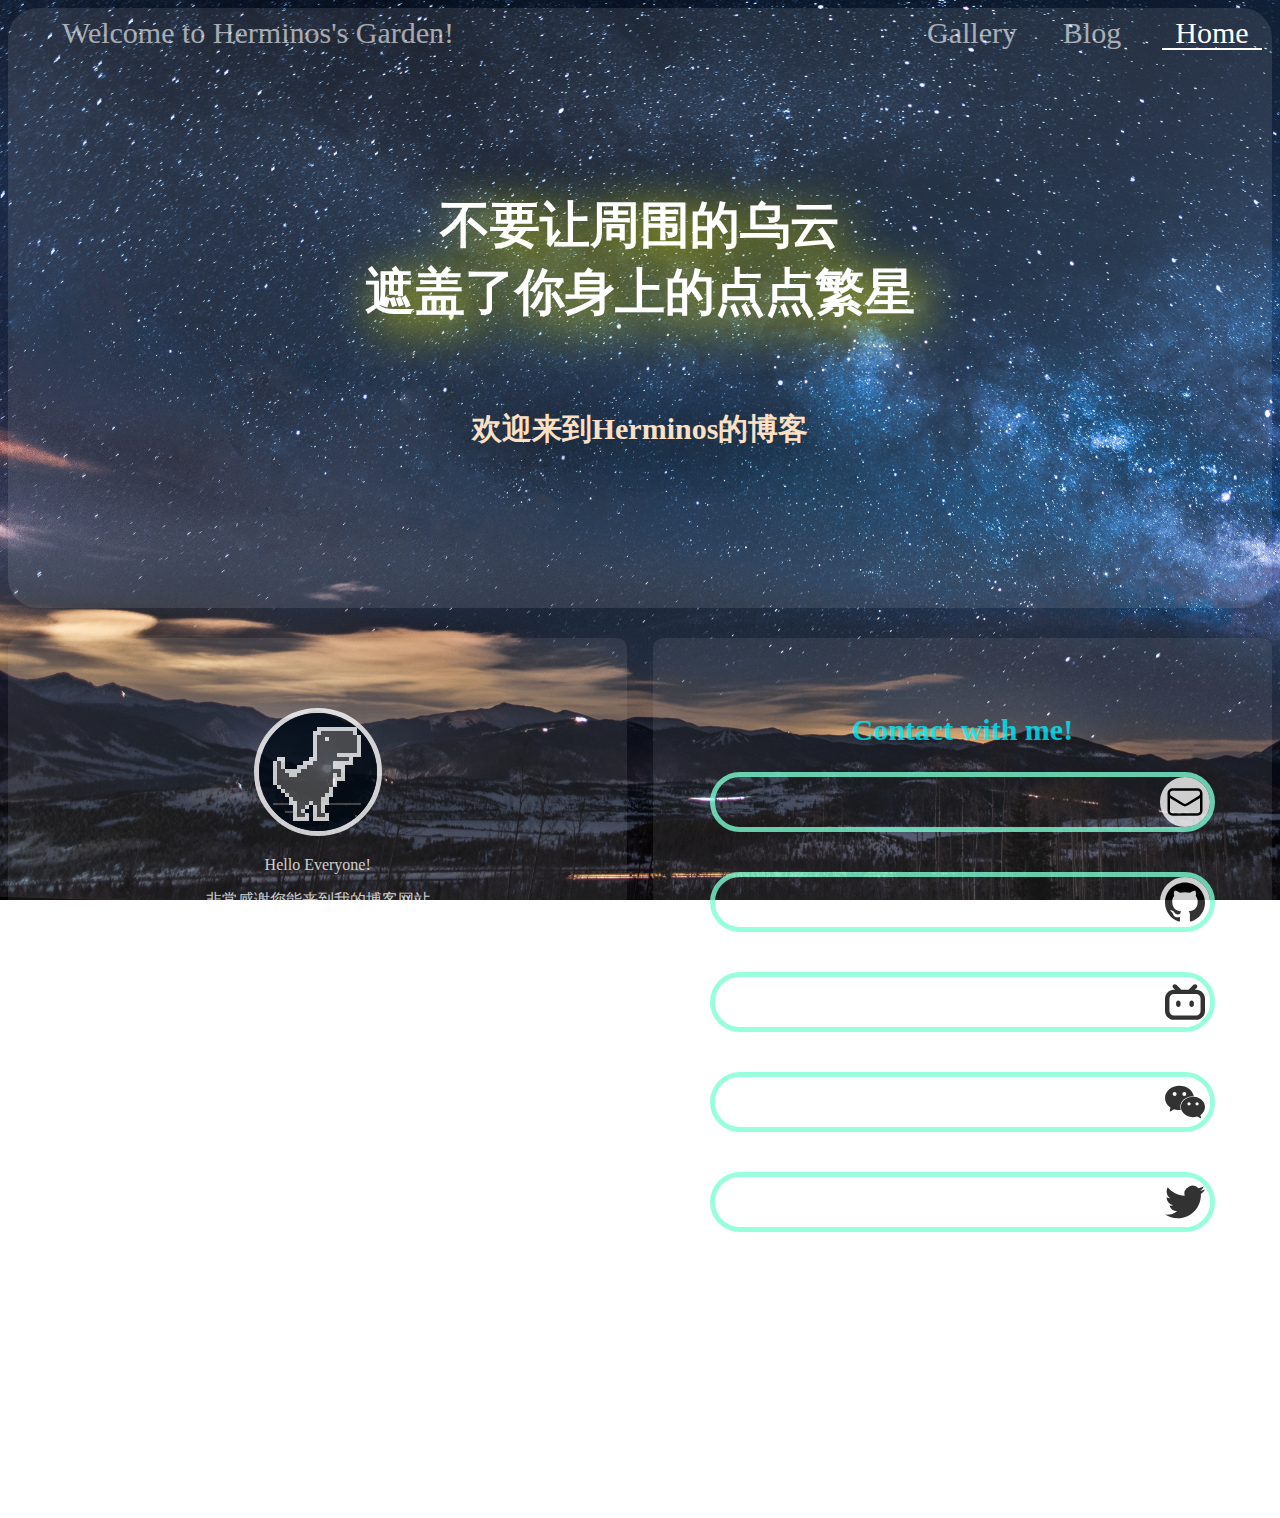
==== index.html @ 5f3ae838 "Add" ====
<!DOCTYPE html>
<html>
    <head>
        <meta charset="UTF-8">
        <title>Home</title>
        <link rel="stylesheet" href="./css/style.css">
    </head>
    <body>
        <div class="title">
            <div class="nav">
                <ul>
                    <a href="./index.html"><li class="welcome">Welcome to Herminos's Garden!</li></a>
                    <a href="#"><li class="active">Home</li></a>
                    <a href="#"><li>Blog</li></a>
                    <a href="#"><li>Gallery</li></a>
                </ul>
            </div>
            <h1>不要让周围的乌云<br>遮盖了你身上的点点繁星</h1>
            <h2>欢迎来到Herminos的博客</h2>
        </div>
        <div class="content">
            <div class="stat">
                <img class="dino" src="./static/images/dino.png" style="border-radius: 50%;">
                <p>Hello Everyone!</p>
                <p>非常感谢您能来到我的博客网站</p>
            </div>
            <div class="contact">
                <h2>Contact with me!</h2>
                <div class="vol">
                    <div class="svgcont" id="email"><img src="./static/images/mail.svg"><a href="mailto:herminos@163.com">Email to herminos@163.com</a></div>
                </div>

                <div class="vol">
                    <div class="svgcont" id="github"><img src="./static/images/github.svg"><a href="https://github.com/Herminos">Herminos's GitHub</a></div>
                </div>

                <div class="vol">
                    <div class="svgcont" id="bilibili"><img src="./static/images/bilibili.svg"><a href="https://space.bilibili.com/2090667107?spm_id_from=333.1007.0.0">bilibili</a></div>
                </div>

                <!--Wechat-->
                <div class="vol">
                    <div class="svgcont" id="wechat"><img src="./static/images/wechat.svg"><a href="#">Wechat</a></div>
                </div>

                <div class="vol">
                    <div class="svgcont" id="twitter"><img src="./static/images/twitter.svg"><a href="#">Well, I don't have a twitter account...</a></div>
                </div>
            </div>
        </div>
        <div class="footer">
            <p>© 2023 Herminos's Garden</p>
            <p>MIT LICENSE</p>
        </div>
        <script src="./js/index.js"></script>
    </body>
</html>
---- css/style.css ----
body{

    background-image: url("../static/images/background.jpg");
    background-size: cover;
    overflow: auto;
    background-attachment:fixed;
}

.title{
    margin-top:0;
    height:600px;
    width:100%;
    background-color: rgba(255,255,255,0.1);
    border-radius: 30px;
}

.title h1{
    font-size: 50px;
    font-weight: 700;
    color: white;
    text-align: center;
    padding-top: 100px;
    text-shadow: 10px 10px 50px yellow;
}

.title h2{
    font-size: 30px;
    font-weight: 700;
    color: #FBE0C3;
    text-align: center;
    padding-top: 50px;
    text-shadow: 10px 10px 50px rgba(0,0,0);
}

.nav{
    height: 50px;
    width: 100%;
    top: 0;
    z-index: 1;


}

.nav ul{
    margin-top:10px;
    margin: auto;
    list-style: none;
    overflow: hidden;
}

.nav  ul a li{
    text-align: center;
    line-height: 30px;
    font-size:30px;
    float: right;
    height:30px;
    width: 100px;
    color:white;
    opacity: 0.6;
    transition: all 0.5s ease;
    margin: 10px;
    border-bottom: 2px solid rgba(255,255,255,0);
}

.nav  ul a .welcome{
    text-align: center;
    line-height: 30px;
    font-size:30px;
    float: left;
    height:30px;
    width:400px;
    color:white;
    transition: all 0.5s ease;
    margin: 10px;
    border-bottom: 2px solid rgba(255,255,255,0);
}

.nav a li:hover{
    opacity: 1;
    border-bottom: 2px solid rgba(255,255,255);
    transition: all 0.5s ease;
}

.nav a li.active{
    opacity: 1;
    border-bottom: 2px solid white;
    transition: all 0.5s ease;
}


.content{
    height: 100%;
    width: 100%;
    margin: auto;
    padding-top: 30px;
    padding-bottom: 100px;
    text-align: center;
    color: white;
    opacity: 0.8;
}

.content .stat{
    background-color: rgba(255,255,255,0.1);
    border-radius: 10px;
    height: 500px;
    width: 49%;
    margin: auto;
    padding-top: 70px;
    padding-bottom: 100px;
    text-align: center;
    float:left;
}

.content .stat .dino{
    border-radius: 50%;
    border: 5px solid white;
    transition: all 0.5s ease;
}

.content .stat .dino:hover{
    transform: rotate(360deg);
    transition: all 0.5s ease;
}

.content .contact{
    background-color: rgba(255,255,255,0.1);
    height: 520px;
    width: 49%;
    border-radius: 10px;
    margin: auto;
    padding-top: 50px;
    padding-bottom: 100px;
    text-align: center;
    float:right;
}

.content .contact h2{
    font-size: 30px;
    font-weight: 700;
    color: #00f2ff;
    text-align: center;
    text-shadow: 10px 10px 50px rgba();
}

.content .contact .vol{
    
    width:80%;
    height:50px;
    border-radius: 8000em;
    border: 5px solid aquamarine;
    transition: all 0.5s ease;
    margin: auto;
    margin-bottom: 40px;
}

.content .contact .vol:hover{
    transition: all 0.5s ease;
}


.content .contact .vol .svgcont{

    height: 80%;
    width: 40px;
    background-color: white;
    border-radius: 800em;
    border: 5px solid white;
    transition: all 0.5s ease;
    display: flex;
    justify-content: center;
    float:right;
    opacity: 1;
    z-index:20;
    text-align: center;
}

.content .contact .vol:hover .svgcont{
    border-left: 5px;
    transition: all 0.5s ease;
    width:99.1%;
    text-align:center;
}

/*创造一个svg，使得鼠标不悬浮时在左边，鼠标悬浮时滑动到div的右边*/
.contnet .contact .vol .svgcont img{
    float:right;
    margin: auto;
    background-color: white;
}

.content .contact .vol .svgcont a{
    font-size: 30px;
    display: none;
    font-weight: 700;
    color: black;
    text-align: center;
    text-shadow: 10px 10px 50px rgba();
    margin-top: 3px;
    margin-right: 10px;
    opacity: 0;
    transition: all 0.5s ease;
    overflow:hidden;
    text-decoration: none;
    align-self: center;

    white-space: nowrap;
    text-decoration:underline rgba(0,0,0,0);
    justify-content: center;
    align-items: center;
}

.content .contact .vol:hover .svgcont a{
    font-size: 30px;
    font-weight: 700;
    color: black;
    text-align: center;
    text-shadow: 10px 10px 50px rgba();
    margin-top: 3px;
    margin-right: 10px;
    opacity: 1;
    transition: all 0.5s ease;
    text-align: center;
    display: flex;
}

.content .contact .vol .svgcont a:hover{
    text-decoration: underline rgba(0,0,0,1);
    color: black;
    transition: all 0.5s ease;
}
.content .contact .vol .svgcont{
    height: 80%;
    width: 40px;
    background-color: white;
    border-radius: 800em;
    border: 5px solid white;
    transition: all 0.5s ease;
    display: flex;
    float:right;
    opacity: 1;
    z-index:20;
    text-align: center;
    justify-content: center; /* 新增 */
}

.footer{
    height: 50px;
    width: 100%;
    background-color: rgba(255,255,255,0.1);
    border-radius: 10px;
    margin: auto;
    margin-top:30px;
    padding-top: 30px;
    padding-bottom: 100px;
    text-align: center;
    float:left;
}

.footer p{
    color:white;
}
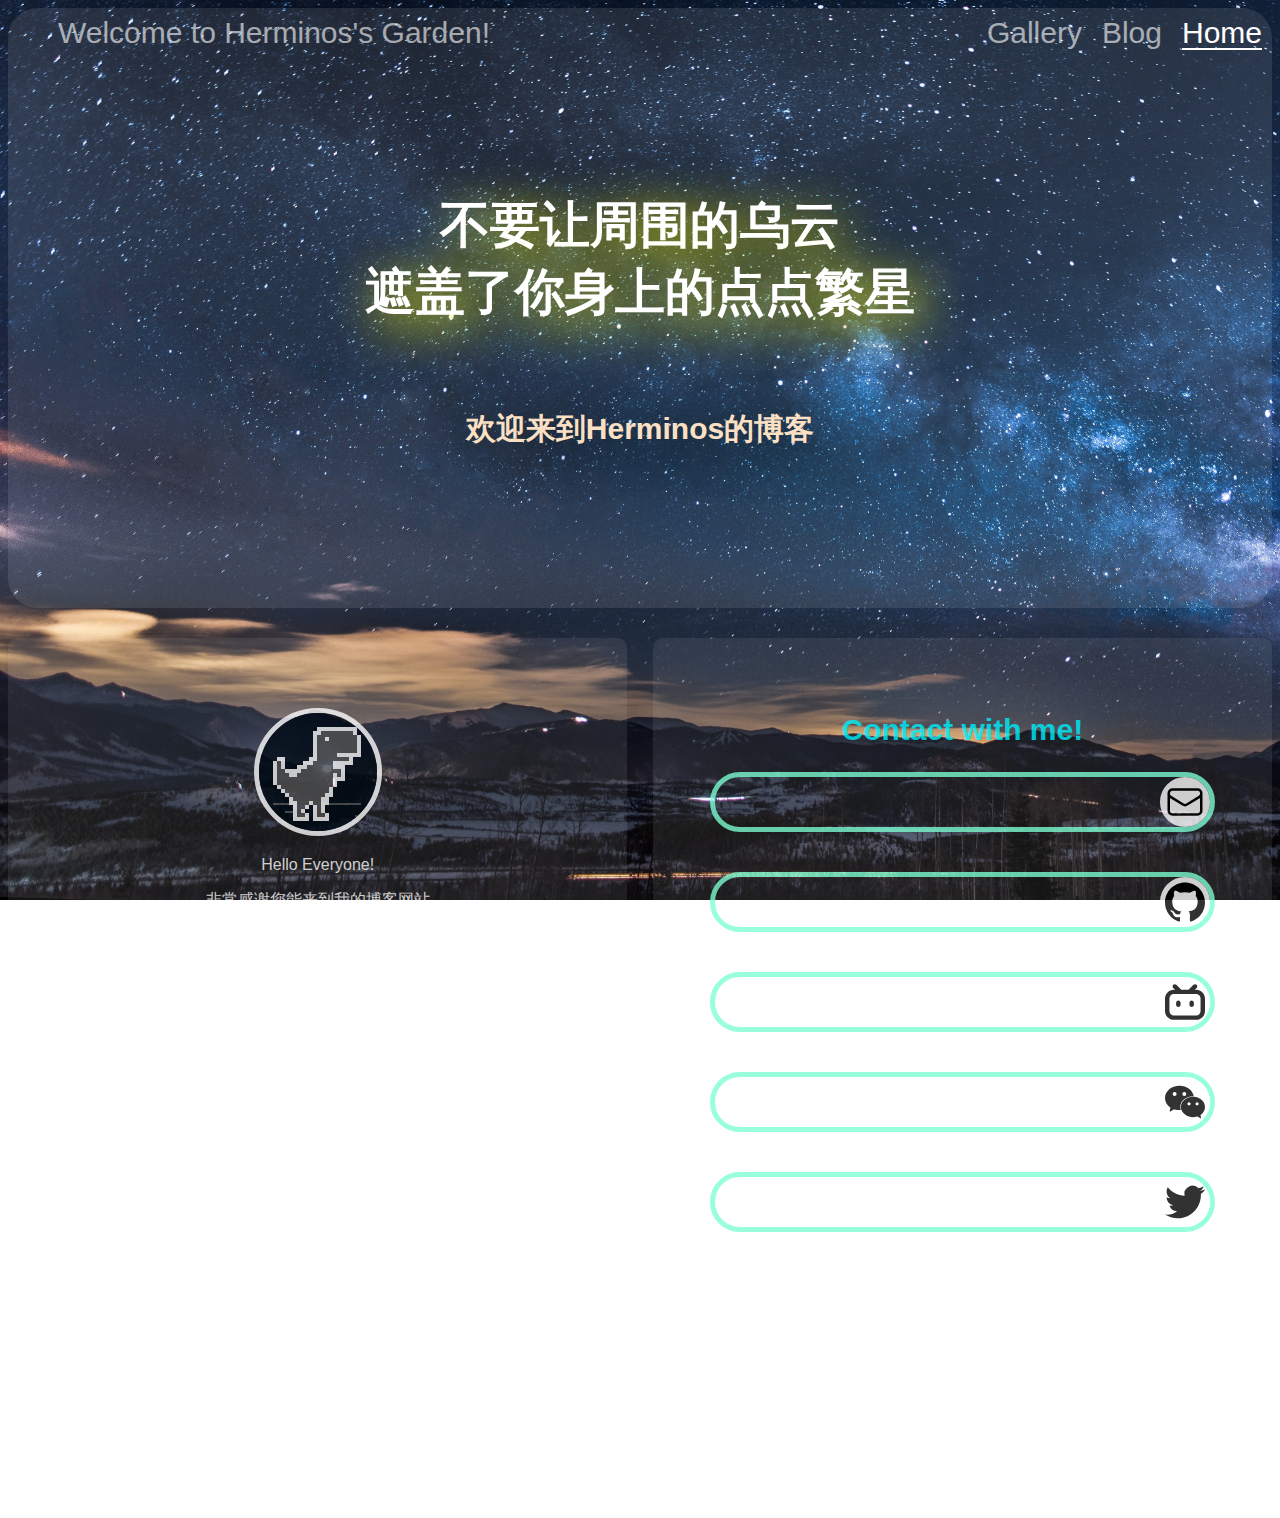
==== commit 6a190b24: "Add" ====
--- a/index.html
+++ b/index.html
@@ -10,7 +10,7 @@
             <div class="nav">
                 <ul>
                     <a href="./index.html"><li class="welcome">Welcome to Herminos's Garden!</li></a>
-                    <a href="#"><li class="active">Home</li></a>
+                    <a href="#"><li id="active" class="select">Home</li></a>
                     <a href="#"><li>Blog</li></a>
                     <a href="#"><li>Gallery</li></a>
                 </ul>
@@ -23,19 +23,26 @@
                 <img class="dino" src="./static/images/dino.png" style="border-radius: 50%;">
                 <p>Hello Everyone!</p>
                 <p>非常感谢您能来到我的博客网站</p>
+                <p>我是一个普通的高中生，就读于哈尔滨市第三中学</p>
+                <p>日常爱好就是写代码做点小项目</p>
+                <p>我主修后端开发, 专注于C++语言, 不过Java也是略知一二</p>
+                <p>(这就意味着我写这个用纯HTML和CSS写出来的网页很困难)</p>
+                <p>我的计算机操作系统不固定Windows, Linux和macOS都在用</p>
+                <p>我最喜欢的代码编辑器就是Visual Studio Code</p>
+                <p>Herminos希望任何人和他交朋友, 具体联系我的方式请看右边</p>
             </div>
             <div class="contact">
                 <h2>Contact with me!</h2>
                 <div class="vol">
-                    <div class="svgcont" id="email"><img src="./static/images/mail.svg"><a href="mailto:herminos@163.com">Email to herminos@163.com</a></div>
+                    <div class="svgcont" id="email"><img src="./static/images/mail.svg"><a href="mailto:herminos@163.com" target="_blank">herminos@163.com</a></div>
                 </div>
 
                 <div class="vol">
-                    <div class="svgcont" id="github"><img src="./static/images/github.svg"><a href="https://github.com/Herminos">Herminos's GitHub</a></div>
+                    <div class="svgcont" id="github"><img src="./static/images/github.svg"><a href="https://github.com/Herminos "target="_blank">Herminos's GitHub</a></div>
                 </div>
 
                 <div class="vol">
-                    <div class="svgcont" id="bilibili"><img src="./static/images/bilibili.svg"><a href="https://space.bilibili.com/2090667107?spm_id_from=333.1007.0.0">bilibili</a></div>
+                    <div class="svgcont" id="bilibili"><img src="./static/images/bilibili.svg"><a href="https://space.bilibili.com/2090667107?spm_id_from=333.1007.0.0" target="_blank">bilibili</a></div>
                 </div>
 
                 <!--Wechat-->
@@ -51,6 +58,7 @@
         <div class="footer">
             <p>© 2023 Herminos's Garden</p>
             <p>MIT LICENSE</p>
+            <a href="https://github.com/Herminos/Herminos.github.io">Edit the page on GitHub</a>
         </div>
         <script src="./js/index.js"></script>
     </body>
--- a/css/style.css
+++ b/css/style.css
@@ -1,3 +1,6 @@
+*{
+    font-family: "Helvicta", sans-serif;
+}
 body{
 
     background-image: url("../static/images/background.jpg");
@@ -54,7 +57,7 @@
     font-size:30px;
     float: right;
     height:30px;
-    width: 100px;
+    width: auto;
     color:white;
     opacity: 0.6;
     transition: all 0.5s ease;
@@ -62,31 +65,30 @@
     border-bottom: 2px solid rgba(255,255,255,0);
 }
 
-.nav  ul a .welcome{
+.nav  ul a li.welcome{
     text-align: center;
     line-height: 30px;
     font-size:30px;
     float: left;
     height:30px;
-    width:400px;
+    width:auto;
     color:white;
     transition: all 0.5s ease;
     margin: 10px;
     border-bottom: 2px solid rgba(255,255,255,0);
 }
 
-.nav a li:hover{
+.nav ul a li:hover{
     opacity: 1;
     border-bottom: 2px solid rgba(255,255,255);
     transition: all 0.5s ease;
 }
 
-.nav a li.active{
+.nav ul a li#active{
     opacity: 1;
     border-bottom: 2px solid white;
     transition: all 0.5s ease;
 }
-
 
 .content{
     height: 100%;
@@ -260,3 +262,73 @@
     color:white;
 }
 
+.footer a{
+    color:white;
+    text-decoration: underline rgba(255,255,255,0);
+    transition: all 0.5s ease;
+}
+
+.footer a:hover{
+    color:white;
+    text-decoration: underline rgba(255, 255, 255, 1);
+    transition: all 0.5s ease;
+}
+
+.blog_show
+{
+    background-color: rgba(255,255,255,0.1);
+    border-radius: 20px;
+    height: 200px;
+    width: 100%;
+    margin: 0 auto;
+    margin-top: 20px;
+    margin-bottom: 20px;
+    padding-top: 20px;
+    padding-bottom: 30px;
+    text-align: center;
+    color: white;
+    opacity: 0.8; 
+}
+
+.blog_show h2{
+    font-size: 30px;
+    font-weight: 700;
+    text-align: center;
+    text-shadow: 10px 10px 50px rgba();
+}
+
+.blog_show h3{
+    font-size: 20px;
+    font-weight: 700;
+    text-align: center;
+    text-shadow: 10px 10px 50px rgba();
+}
+
+.blog_show p{
+    height:30%;
+    font-size: 20px;
+    font-weight: 700;
+    text-align: center;
+    text-shadow: 10px 10px 50px rgba();
+}
+
+.blog_show a{
+    text-decoration: underline rgba(255,255,255,0);
+    font-size: 20px;
+    font-weight: 700;
+    text-align: center;
+    text-shadow: 0px 0px 10px rgb(255, 255, 0);
+    color: white;
+    opacity: 1;
+    transition: all 0.5s ease;
+}
+
+.blog_show a:hover{
+    text-decoration: underline rgba(255,255,255,1);
+    font-size: 20px;
+    font-weight: 700;
+    text-align: center;
+    text-shadow: 10px 10px 50px rgba();
+    color: white;
+    transition: all 0.5s ease;
+}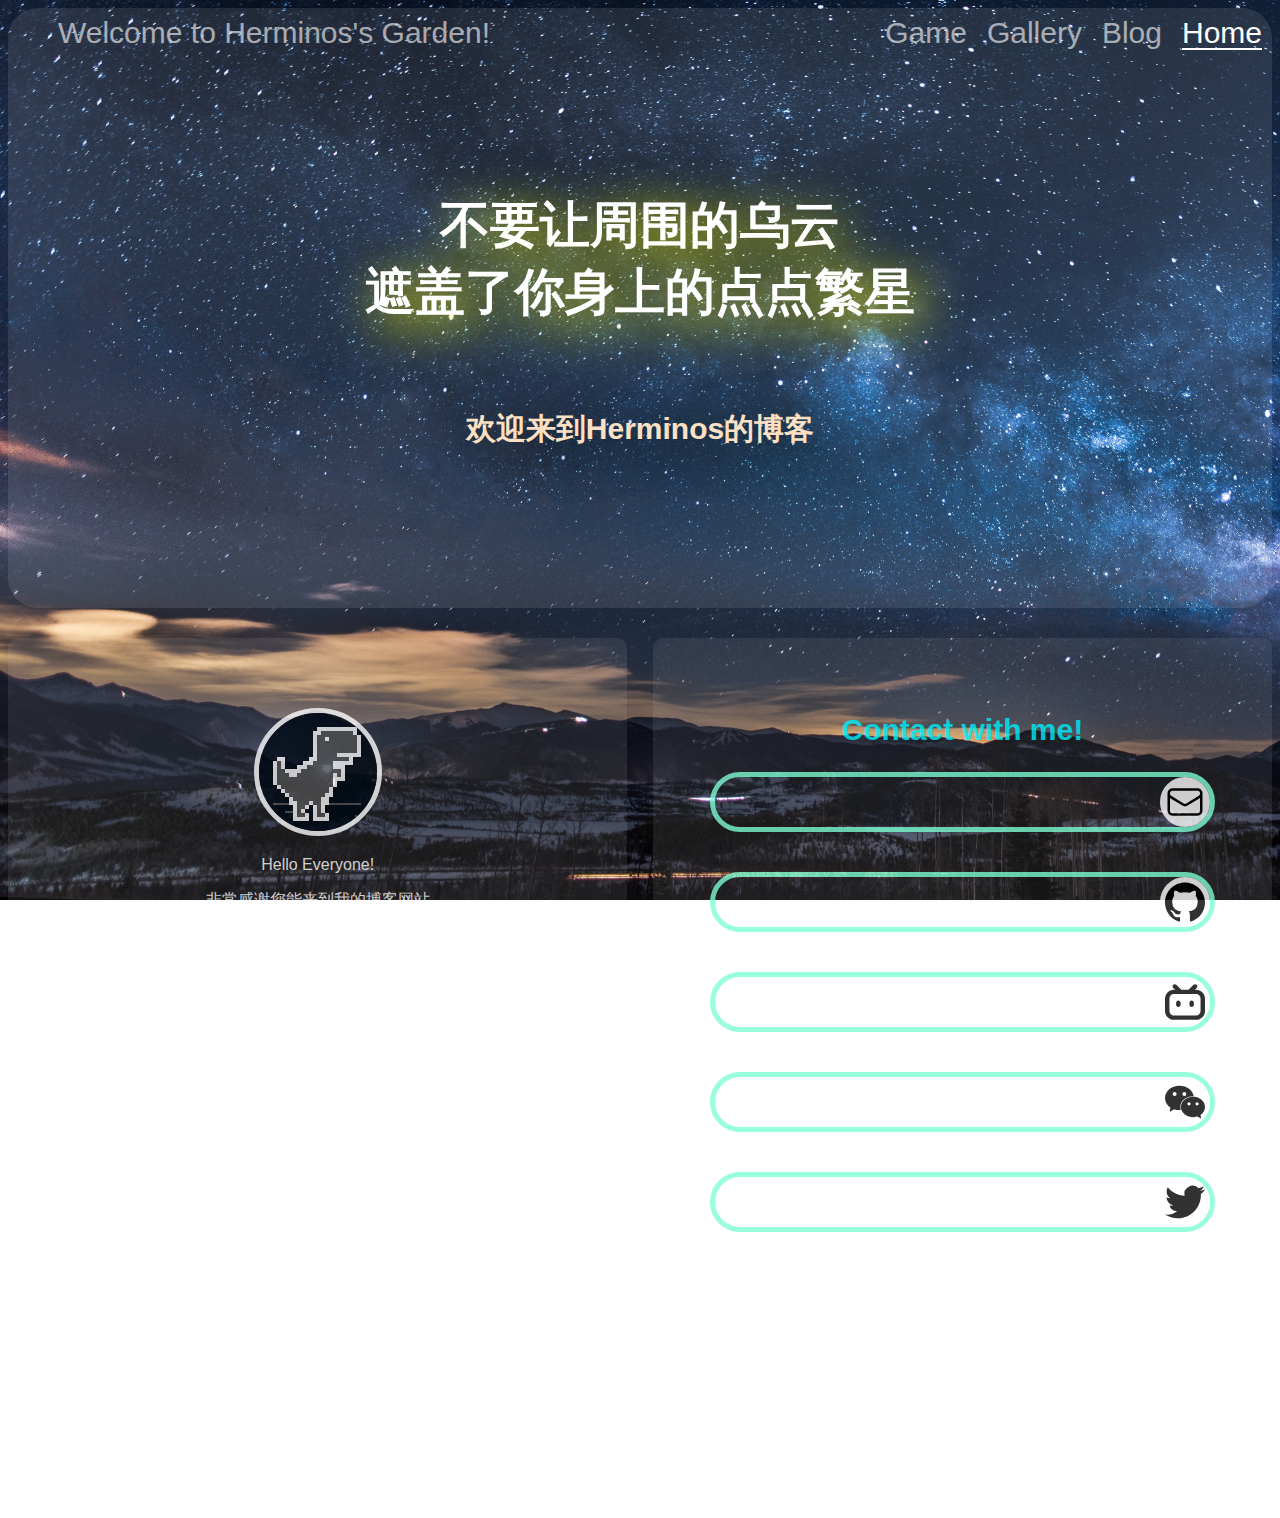
==== commit 9205479b: "Add" ====
--- a/index.html
+++ b/index.html
@@ -11,8 +11,9 @@
                 <ul>
                     <a href="./index.html"><li class="welcome">Welcome to Herminos's Garden!</li></a>
                     <a href="#"><li id="active" class="select">Home</li></a>
-                    <a href="#"><li>Blog</li></a>
+                    <a href="./blog_guide.html"><li>Blog</li></a>
                     <a href="#"><li>Gallery</li></a>
+                    <a href="https://www.herminos.site/gobang/"><li>Game</li></a>
                 </ul>
             </div>
             <h1>不要让周围的乌云<br>遮盖了你身上的点点繁星</h1>
@@ -25,7 +26,8 @@
                 <p>非常感谢您能来到我的博客网站</p>
                 <p>我是一个普通的高中生，就读于哈尔滨市第三中学</p>
                 <p>日常爱好就是写代码做点小项目</p>
-                <p>我主修后端开发, 专注于C++语言, 不过Java也是略知一二</p>
+                <p>我主修后端开发, 专注于C++语言, 兴趣方向偏向操作系统这类底层的东西</p>
+                <p>(不过因为要搞英才计划所以也在学Python和人工智能)</p>
                 <p>(这就意味着我写这个用纯HTML和CSS写出来的网页很困难)</p>
                 <p>我的计算机操作系统不固定Windows, Linux和macOS都在用</p>
                 <p>我最喜欢的代码编辑器就是Visual Studio Code</p>
@@ -51,7 +53,7 @@
                 </div>
 
                 <div class="vol">
-                    <div class="svgcont" id="twitter"><img src="./static/images/twitter.svg"><a href="#">Well, I don't have a twitter account...</a></div>
+                    <div class="svgcont" id="twitter"><img src="./static/images/twitter.svg"><a href="https://twitter.com/herminos666">@herminos666</a></div>
                 </div>
             </div>
         </div>
--- a/css/style.css
+++ b/css/style.css
@@ -331,4 +331,28 @@
     text-shadow: 10px 10px 50px rgba();
     color: white;
     transition: all 0.5s ease;
+}
+
+.blog_content{
+    background-color: rgba(255,255,255,0.1);
+    border-radius: 20px;
+    height: auto;
+    width: 100%;
+    margin: 0 auto;
+    margin-top: 20px;
+    margin-bottom: 20px;
+    padding-top: 20px;
+    padding-bottom: 30px;
+    text-align: center;
+    color: white;
+    opacity: 0.8; 
+}
+
+.blog_content table{
+    margin: auto;
+    width: 80%;
+    border-collapse: collapse;
+    border-spacing: 0;
+    border: 1px solid #ddd;
+    text-align: center;
 }